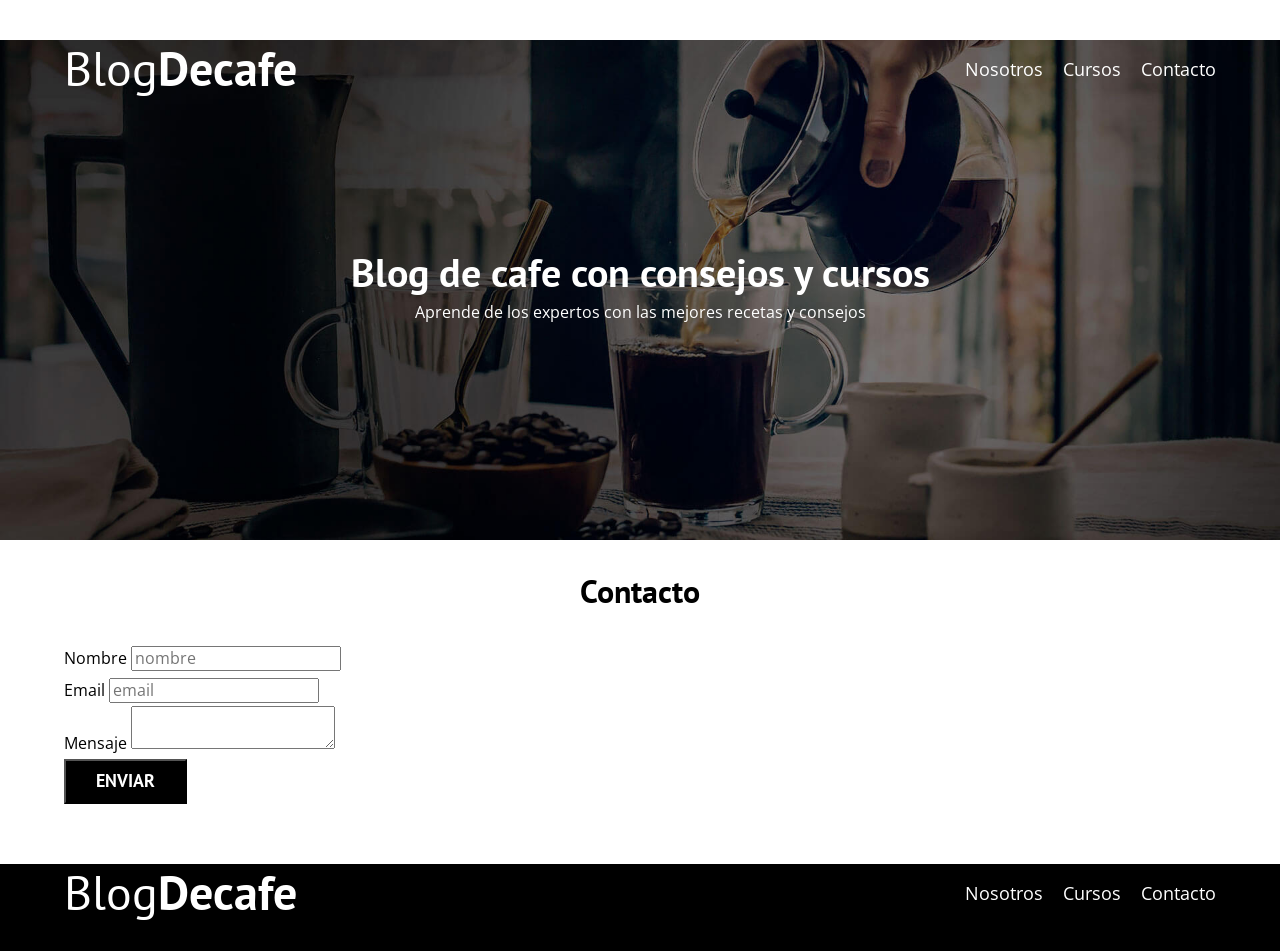
==== contacto.html @ 63a43074 "Add files via upload" ====
<!DOCTYPE html>
<html lang="en">
<head>
    <meta charset="UTF-8">
    <meta name="viewport" content="width=device-width, initial-scale=1.0">
    <link rel="stylesheet" href="css/normalize.css">
    <link rel="preconnect" href="https://fonts.googleapis.com">
<link rel="preconnect" href="https://fonts.gstatic.com" crossorigin>
<link href="https://fonts.googleapis.com/css2?family=Open+Sans:ital,wght@0,300..800;1,300..800&family=PT+Sans:ital,wght@0,400;0,700;1,400;1,700&display=swap" rel="stylesheet">
    <link rel="stylesheet" href="css/style.css">
    <title>Document</title>
</head>
<body>



    <header class="header">

    <div class="contenedor">
    <div class="barra">
        <a class="logo" href="index.html">
            <h1 class="logo__nombre no-margin centrar-texto">Blog<span class="logo__bold">Decafe</span></h1>
        </a>

        <nav class="navegacion">
            <a href="nosotros.html" class="navegacion__enlace">Nosotros</a>
            <a href="cursos.html" class="navegacion__enlace">Cursos</a>
            <a href="contacto.html" class="navegacion__enlace">Contacto</a>
        </nav>
    </div> <!--cierre de barra-->
    </div> <!--cierre de contenedor-->

        <div class="header_texto">
         <h2 class="no-margin">Blog de cafe con consejos y cursos</h2>
         <p class="no-margin">Aprende de los expertos con las mejores recetas y consejos</p>
        </div>
    </header> <!--cierre del header-->

    <div class="contenedor">
        <h3 class="centrar-texto">Contacto</h3>

        <div class="contacto-bg"></div>

        <form class="formulario">
            <div class="campo">
                <label for="nombre">Nombre</label>
                <input type="text" placeholder="nombre" id="nombre">
            </div>
            <div class="campo">
                <label for="email">Email</label>
                <input type="email" placeholder="email" id="email">
            </div>
            <div class="campo">
                <label for="mensaje">Mensaje</label>
                <textarea id="mensaje"></textarea>
            </div>

            <div class="campo">
                <input type="submit" value="enviar" class="boton boton__primario">
            </div>
        </form>

        

    </div><!--cierre del contenedor contenido principal-->

<footer class="footer">
    <div class="contenedor">
        <div class="barra">
            
            <a class="logo" href="index.html">
                <h1 class="logo__nombre no-margin centrar-texto">
                    Blog<span class="logo__bold">Decafe</span>
                </h1>
            </a>

            <nav class="navegacion">
                <a href="nosotros.html" class="navegacion__enlace">Nosotros</a>
                <a href="cursos.html" class="navegacion__enlace">Cursos</a>
                <a href="contacto.html" class="navegacion__enlace">Contacto</a>
            </nav>

        </div><!-- cierre barra -->
    </div><!-- cierre contenedor -->
</footer><!-- cierre footer -->
    
</body>
</html>
---- css/style.css ----
:root{
    --fuenteheading: 'PT Sans', sans-serif;
    --fuenteparrafos: 'Open Sans', sans-serif;

    /*colores*/

    --primario: #78403c;
    --blanco: #ffffff;
    --terciario: #000000;
    --claro:#e1e1e1;
}

html{
    box-sizing: border-box;
    font-size: 62.5%;  /*un rem es = 10px*/
}

*,*::before, *::after{
    box-sizing: inherit;
}

body{
    font-family: var(--fuenteparrafos);
    font-size: 1.6rem;
    line-height: 2;
}

/*globales*/

.contenedor{
max-width: 120rem;
width: 90%;
margin: 0 auto;
}

a{
text-decoration: none;
}

h1,h2,h3,h4{
font-family: var(--fuenteheading);
line-height: 1.2;
}

h1{
font-size: 4.8rem;
}
h2{
font-size: 4rem;
}
h3{
font-size: 3.2rem;
}
h4{
font-size: 2.8rem;
}

img{
 max-width: 100%;   
}

/*UTILIDADES*/
.no-margin{
    margin: 0%;
}

.no-padding{
    padding: 0%;
}

.centrar-texto{
    text-align: center;
}

/*header*/

.header{
background-image: url(../img/banner.jpg);
height: 50rem;
background-size: cover;
background-repeat: no-repeat;
background-position: center center;
}

.header_texto{
    text-align: center;
    color: #ffffff;
    margin-top: 5rem;
}

@media(min-width:768px){
.header_texto{
    margin-top: 15rem;
}
}

.barra{
    margin-top: 4rem;
}

@media (min-width:768px){
.barra{
    display: flex;
    justify-content: space-between;
    align-items: center;
}
}

.logo{
color:#ffffff;
}

.logo__nombre{
font-weight: 400;
}

.logo__bold{
font-weight: 700;
}

@media (min-width:768px){
    .navegacion{
        display: flex;
        gap: 2rem;
    }
}

.navegacion__enlace{
    display: block;
    text-align: center;
    color: #ffffff;
    font-size: 1.8rem;
}

@media (min-width: 768px){
.contenido-principal{
display: grid;
grid-template-columns: 2fr 1fr;
column-gap: 4rem;
}
}

.entrada{
    border-bottom: 1px solid var(--claro);
    margin-bottom: 2rem;
}
.entrada:last-of-type{
    border-bottom: none;
    margin-bottom: 0;
}

.boton{
display: block;
font-family: var(--fuenteheading);
color: var(--blanco);
text-align: center;
padding: 1rem 3rem;
font-size: 1.8rem;
text-transform: uppercase;
font-weight: 700;
margin-bottom: 2rem;
}

@media (min-width:768px){
    .boton{
        display: inline-block;
    }
}

.boton__primario{
background-color: var(--terciario);
}

.boton__secundario{
background-color: var(--primario);
}

.cursos{
    list-style: none;
}
.widget_curso__label{
font-family: var(--fuenteheading);
font-weight: bold ;
}

.widget_curso__info{
font-weight:normal;
}

.width-curso{
    border-bottom: 1px solid var(--claro);
    margin-bottom: 2rem;
}

.width-curso:last-of-type{
    border: none;
    margin-bottom: none;
}

.widget_curso__info,.widget_curso__label{
font-size: 2rem;
}

.footer{
    background-color: var(--terciario);
    padding-bottom: 3rem;
    margin-top: 4rem;
}

/*Sobre nosotros */

@media (min-width:768px){
    .sobre-nosotros{
        display: flex;
        justify-content: space-between;
    }

    .sobre-nosotros__imagen,
    .sobre-nosotros__texto{
        flex-basis: calc(50% - 1rem);
    }

}
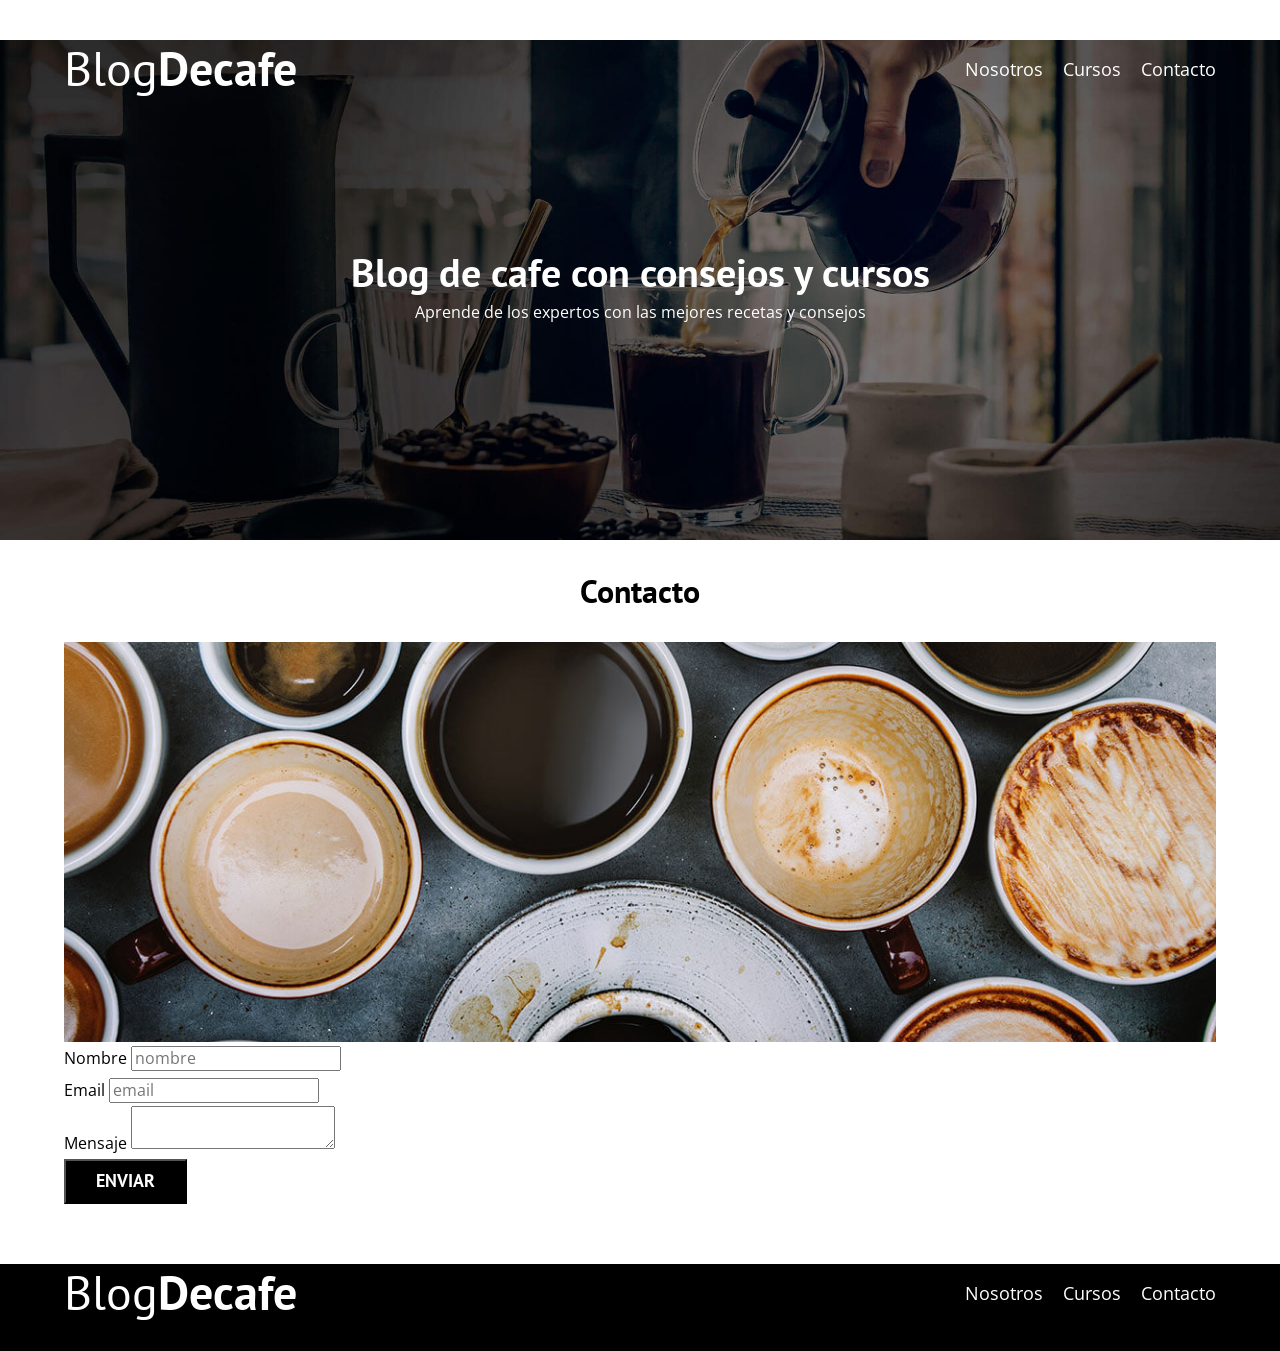
==== commit 20b158d5: "Refactor contacto.html for improved structure and styling" ====
--- a/contacto.html
+++ b/contacto.html
@@ -43,16 +43,16 @@
 
         <form class="formulario">
             <div class="campo">
-                <label for="nombre">Nombre</label>
-                <input type="text" placeholder="nombre" id="nombre">
+                <label class="campo__label" for="nombre">Nombre</label>
+                <input class="campo__field" type="text" placeholder="nombre" id="nombre">
             </div>
             <div class="campo">
-                <label for="email">Email</label>
-                <input type="email" placeholder="email" id="email">
+                <label class="campo__label" for="email">Email</label>
+                <input class="campo__field" type="email" placeholder="email" id="email">
             </div>
             <div class="campo">
-                <label for="mensaje">Mensaje</label>
-                <textarea id="mensaje"></textarea>
+                <label class="campo__label" for="mensaje">Mensaje</label>
+                <textarea class="campo__field campo__field--textarea" id="mensaje"></textarea>
             </div>
 
             <div class="campo">
@@ -85,4 +85,4 @@
 </footer><!-- cierre footer -->
     
 </body>
-</html>+</html>
--- a/css/style.css
+++ b/css/style.css
@@ -178,14 +178,6 @@
 .cursos{
     list-style: none;
 }
-.widget_curso__label{
-font-family: var(--fuenteheading);
-font-weight: bold ;
-}
-
-.widget_curso__info{
-font-weight:normal;
-}
 
 .width-curso{
     border-bottom: 1px solid var(--claro);
@@ -195,6 +187,15 @@
 .width-curso:last-of-type{
     border: none;
     margin-bottom: none;
+}
+
+.widget_curso__label{
+font-family: var(--fuenteheading);
+font-weight: bold ;
+}
+
+.widget_curso__info{
+font-weight:normal;
 }
 
 .widget_curso__info,.widget_curso__label{
@@ -221,3 +222,42 @@
     }
 
 }
+
+/*Sobre cursos */
+
+.curso{
+padding: 3rem 0;
+border-bottom: var(--claro);
+}
+
+@media (min-width:768px){
+    .curso{
+        display: grid;
+        grid-template-columns: 1fr 2fr;
+        column-gap: 2rem;
+    }
+}
+
+.curso:last-of-type{
+    border: none;
+}
+
+.curso__label{
+font-family: var(--fuenteheading);
+font-weight: bold ;
+}
+
+.curso__info{
+font-weight:normal;
+}
+
+.curso__info,.curso__label{
+font-size: 2rem;
+}
+/*Contacto */
+.contacto-bg{
+    background-image: url(../img/contacto.jpg);
+    height: 40rem;
+    background-size: cover;
+    background-repeat: no-repeat;
+}
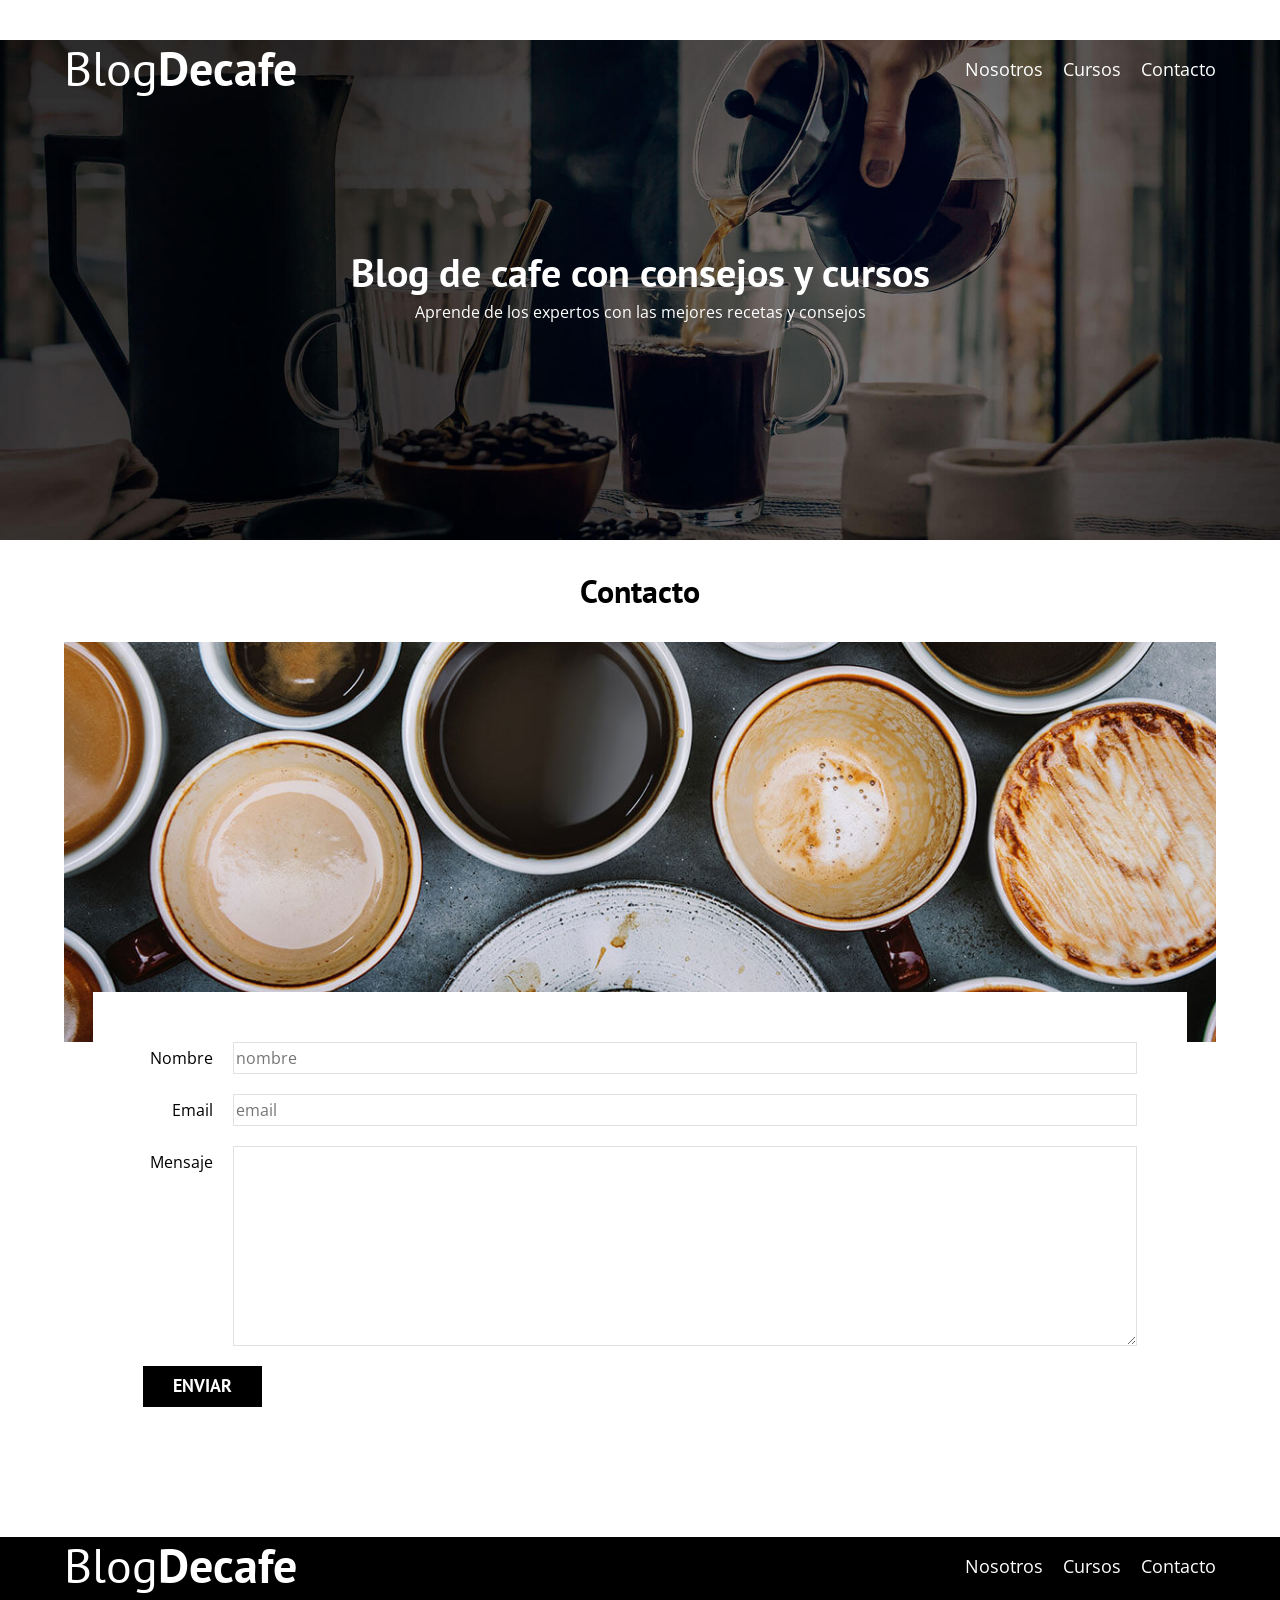
==== commit 42091be0: "Update contacto.html" ====
--- a/contacto.html
+++ b/contacto.html
@@ -83,6 +83,7 @@
         </div><!-- cierre barra -->
     </div><!-- cierre contenedor -->
 </footer><!-- cierre footer -->
-    
+
+    <script src="js/02.js"></script>
 </body>
 </html>
--- a/css/style.css
+++ b/css/style.css
@@ -74,7 +74,7 @@
 
 /*header*/
 
-.header{
+.webp,.header{
 background-image: url(../img/banner.jpg);
 height: 50rem;
 background-size: cover;
@@ -159,12 +159,17 @@
 text-transform: uppercase;
 font-weight: 700;
 margin-bottom: 2rem;
+border: none;
 }
 
 @media (min-width:768px){
     .boton{
         display: inline-block;
     }
+}
+
+.boton:hover{
+    cursor: pointer;
 }
 
 .boton__primario{
@@ -261,3 +266,32 @@
     background-size: cover;
     background-repeat: no-repeat;
 }
+
+.formulario{
+background-color: var(--blanco);
+margin: -5rem auto 0 auto;
+width: 95%;
+padding: 5rem;
+
+}
+
+.campo{
+display: flex;
+margin-bottom: 2rem;
+}
+
+.campo__label{
+flex: 0 0 9rem;
+text-align: right;
+padding-right: 2rem;
+}
+
+.campo__field{
+flex: 1;
+border: 1px solid var(--claro);
+}
+
+.campo__field--textarea{
+    height: 20rem;
+}
+
